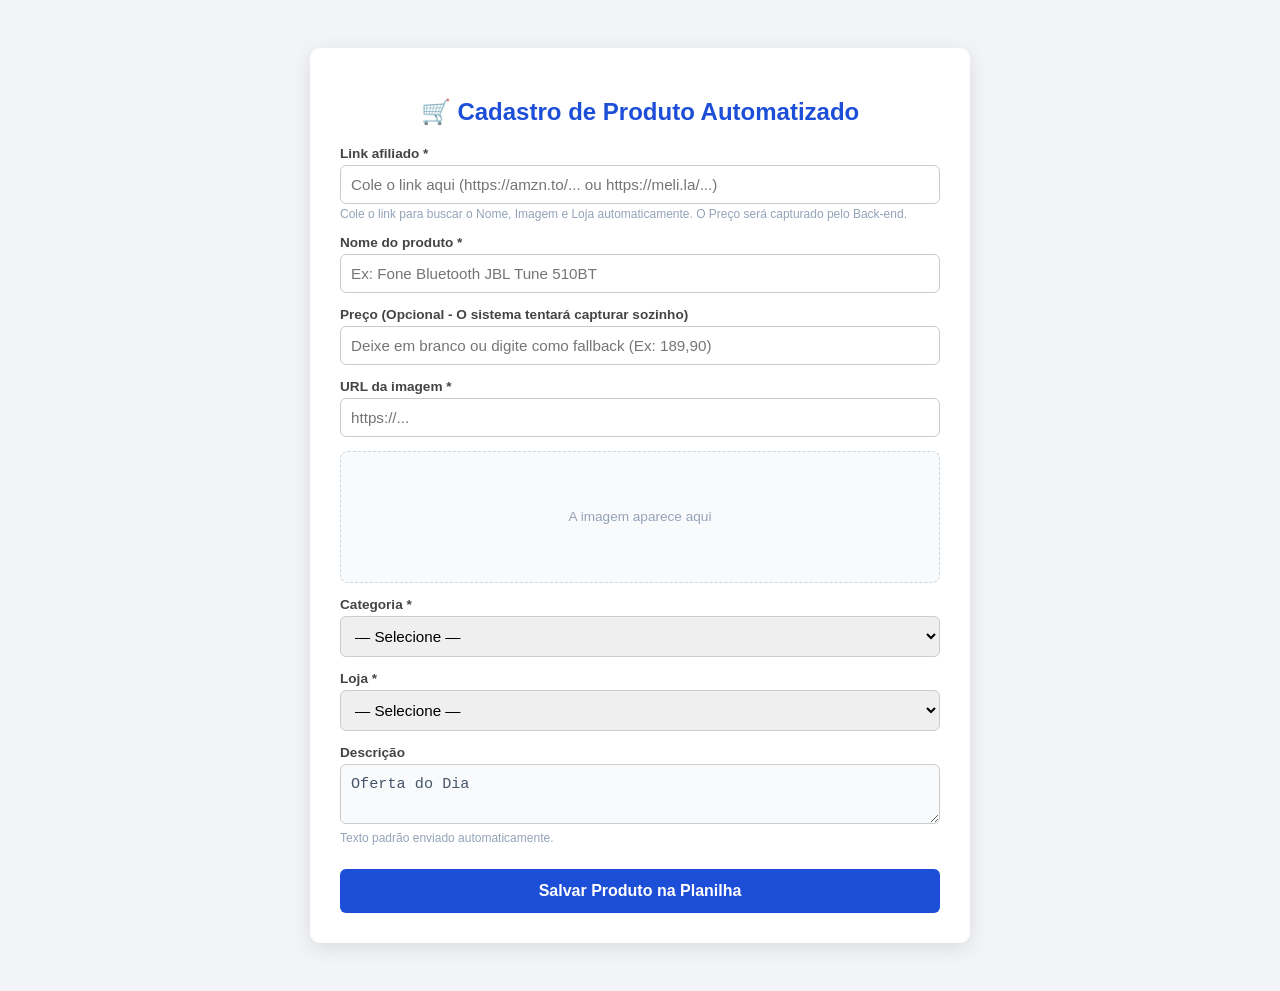
==== 3497.html @ 50e6e8b0 "Atualizar o 3497.html" ====
<!DOCTYPE html>
<html lang="pt-br">
<head>
    <meta charset="UTF-8">
    <meta name="viewport" content="width=device-width, initial-scale=1.0">
    <title>Admin — Mercado NEB</title>
    <style>
        body {
            font-family: Arial, sans-serif;
            background: #f2f4f8;
            padding: 40px 20px;
        }

        .container {
            max-width: 600px;
            margin: auto;
            background: white;
            padding: 30px;
            border-radius: 10px;
            box-shadow: 0 5px 20px rgba(0,0,0,0.1);
        }

        h2 {
            text-align: center;
            margin-bottom: 20px;
            color: #1d4ed8;
        }

        label {
            display: block;
            margin-top: 14px;
            font-size: 0.85rem;
            font-weight: bold;
            color: #444;
        }

        input, select, textarea {
            width: 100%;
            padding: 10px;
            margin-top: 4px;
            border: 1px solid #ccc;
            border-radius: 6px;
            font-size: 0.95rem;
            box-sizing: border-box;
            transition: border-color 0.2s;
        }

        input:focus, select:focus, textarea:focus {
            border-color: #1d4ed8;
            outline: none;
        }

        textarea { height: 60px; resize: vertical; background-color: #f8fafc; color: #475569; }

        .preview {
            text-align: center;
            margin: 14px 0 4px;
            min-height: 130px;
            background: #f8fafc;
            border-radius: 8px;
            display: flex;
            align-items: center;
            justify-content: center;
            border: 1px dashed #cbd5e1;
        }

        .preview img {
            max-width: 120px;
            max-height: 120px;
            object-fit: contain;
            display: none;
        }

        .preview span {
            color: #94a3b8;
            font-size: 0.85rem;
        }

        button {
            margin-top: 24px;
            width: 100%;
            padding: 13px;
            border: none;
            background: #1d4ed8;
            color: white;
            font-size: 1rem;
            font-weight: bold;
            border-radius: 6px;
            cursor: pointer;
            transition: background 0.2s;
        }

        button:hover { background: #1b4f72; }
        button:disabled { background: #94a3b8; cursor: not-allowed; }

        .msg {
            margin-top: 16px;
            padding: 12px;
            border-radius: 6px;
            text-align: center;
            font-weight: bold;
            display: none;
        }

        .msg.sucesso { background: #dcfce7; color: #166534; }
        .msg.erro    { background: #fef2f2; color: #991b1b; }
        .msg.info    { background: #e0f2fe; color: #075985; }

        .preco-dica {
            font-size: 0.75rem;
            color: #94a3b8;
            margin-top: 3px;
        }

        .loading-input {
            background: url('https://i.gifer.com/ZZ5H.gif') no-repeat right 10px center;
            background-size: 20px;
        }
    </style>
</head>
<body>

<div class="container">
    <h2>🛒 Cadastro de Produto Automatizado</h2>

    <label>Link afiliado *</label>
    <input id="link" placeholder="Cole o link aqui (https://amzn.to/... ou https://meli.la/...)" oninput="aoDigitarLink()">
    <div class="preco-dica">Cole o link para buscar o Nome, Imagem e Loja automaticamente. O Preço será capturado pelo Back-end.</div>

    <label>Nome do produto *</label>
    <input id="nome" placeholder="Ex: Fone Bluetooth JBL Tune 510BT">

    <label>Preço (Opcional - O sistema tentará capturar sozinho)</label>
    <input id="preco" placeholder="Deixe em branco ou digite como fallback (Ex: 189,90)">
    
    <label>URL da imagem *</label>
    <input id="img" placeholder="https://..." oninput="atualizarPreview()">

    <div class="preview">
        <img id="preview-img">
        <span id="preview-txt">A imagem aparece aqui</span>
    </div>

    <label>Categoria *</label>
    <select id="categoria">
        <option value="">— Selecione —</option>
        <option value="casa">Casa</option>
        <option value="eletronicos">Eletrônicos</option>
        <option value="eletrodomesticos">Eletrodomésticos</option>
        <option value="fitness">Fitness</option>
        <option value="escritorio">Escritório</option>
        <option value="moda">Moda</option>
        <option value="beleza">Beleza</option>
        <option value="saude">Saúde</option>
        <option value="livros">Livros</option>
        <option value="outros">Outros</option>
    </select>

    <label>Loja *</label>
    <select id="loja">
        <option value="">— Selecione —</option>
        <option value="amazon">Amazon</option>
        <option value="mercadolivre">Mercado Livre</option>
    </select>

    <label>Descrição</label>
    <textarea id="desc" readonly>Oferta do Dia</textarea>
    <div class="preco-dica">Texto padrão enviado automaticamente.</div>

    <button id="btn-salvar" onclick="salvarProduto()">Salvar Produto na Planilha</button>

    <div class="msg" id="msg"></div>
</div>

<script>
    // Lembre-se de usar a URL atualizada do seu Google Apps Script!
    const API = "https://script.google.com/macros/s/AKfycbwnsSaW3Nc91CIohgmBeWz56Uk-NkfPPCgWFP7BAG26VDsyrys2eOlr8a7QaMlBlU7G/exec";

    let debounceTimeout;

    function aoDigitarLink() {
        clearTimeout(debounceTimeout);
        const linkStr = document.getElementById('link').value.trim();
        
        if (!linkStr.startsWith('http')) return;

        debounceTimeout = setTimeout(() => {
            processarLink(linkStr);
        }, 800);
    }

    async function processarLink(url) {
        const inputLink = document.getElementById('link');
        const lojaSelect = document.getElementById('loja');

        const urlLower = url.toLowerCase();
        if (urlLower.includes('meli.la') || urlLower.includes('mercadolivre')) {
            lojaSelect.value = 'mercadolivre';
        } else if (urlLower.includes('amzn.to') || urlLower.includes('amazon')) {
            lojaSelect.value = 'amazon';
        }

        inputLink.classList.add('loading-input');
        mostrarMsg('Analisando o link e buscando dados primários...', 'info');

        try {
            const resposta = await fetch(`https://api.microlink.io?url=${encodeURIComponent(url)}`);
            const dados = await resposta.json();

            if (dados.status === 'success') {
                const info = dados.data;

                if (info.title && !document.getElementById('nome').value) {
                    let tituloLimpo = info.title.split('|')[0].trim();
                    document.getElementById('nome').value = tituloLimpo;
                }

                if (info.image && info.image.url && !document.getElementById('img').value) {
                    document.getElementById('img').value = info.image.url;
                    atualizarPreview();
                }

                mostrarMsg('✅ Dados básicos carregados! Selecione a categoria para salvar.', 'sucesso');
            } else {
                throw new Error('Falha na extração');
            }
        } catch (erro) {
            console.error('Erro ao buscar metadados front-end:', erro);
            mostrarMsg('Link processado. Preencha os dados manualmente se necessário.', 'info');
        } finally {
            inputLink.classList.remove('loading-input');
        }
    }

    function atualizarPreview() {
        const url = document.getElementById('img').value.trim();
        const img = document.getElementById('preview-img');
        const txt = document.getElementById('preview-txt');
        if (url) {
            img.src = url;
            img.style.display = 'block';
            txt.style.display = 'none';
        } else {
            img.style.display = 'none';
            txt.style.display = 'block';
        }
    }

    function mostrarMsg(texto, tipo) {
        const el = document.getElementById('msg');
        el.textContent = texto;
        el.className = 'msg ' + tipo;
        el.style.display = 'block';
        
        if (tipo !== 'info') {
            setTimeout(() => el.style.display = 'none', 5000);
        }
    }

    function validar(produto) {
        if (!produto.link)       return 'Preencha o link afiliado.';
        if (!produto.nome)       return 'Preencha o nome do produto.';
        if (!produto.img)        return 'Preencha a URL da imagem.';
        if (!produto.categoria)  return 'Selecione uma categoria.';
        if (!produto.loja)       return 'Selecione a loja.';
        return null;
    }

    async function salvarProduto() {
        const btn = document.getElementById('btn-salvar');

        const produto = {
            nome:      document.getElementById('nome').value.trim(),
            preco:     document.getElementById('preco').value.trim(),
            img:       document.getElementById('img').value.trim(),
            link:      document.getElementById('link').value.trim(),
            categoria: document.getElementById('categoria').value,
            loja:      document.getElementById('loja').value,
            desc:      document.getElementById('desc').value.trim()
        };

        const erro = validar(produto);
        if (erro) { mostrarMsg(erro, 'erro'); return; }

        btn.disabled = true;
        btn.textContent = 'Raspando preço e salvando...';

        try {
            await fetch(API, {
                method: 'POST',
                mode: 'no-cors',
                body: JSON.stringify(produto),
            });

            mostrarMsg('✅ Produto salvo na planilha!', 'sucesso');

            // Limpa o formulário, mas preserva o texto padrão da descrição
            ['nome','preco','img','link'].forEach(id => document.getElementById(id).value = '');
            document.getElementById('categoria').value = '';
            document.getElementById('loja').value = '';
            document.getElementById('preview-img').style.display = 'none';
            document.getElementById('preview-txt').style.display = 'block';

        } catch (err) {
            console.error('Erro de envio:', err);
            mostrarMsg('❌ Erro de comunicação com a Planilha.', 'erro');
        } finally {
            btn.disabled = false;
            btn.textContent = 'Salvar Produto na Planilha';
        }
    }
</script>

</body>
</html>
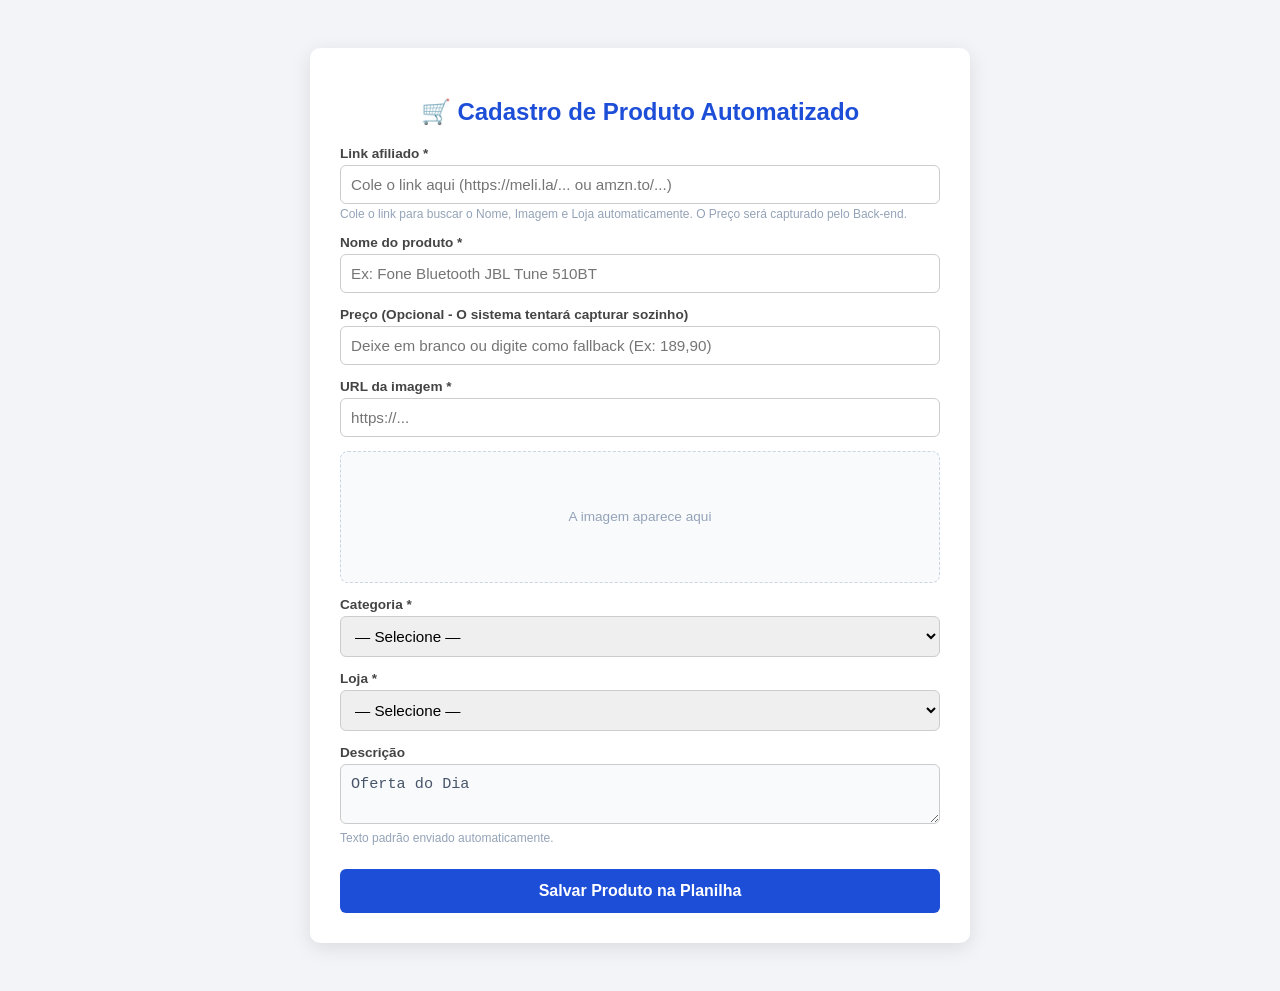
==== commit a28a484a: "Atualizar o 3497.html" ====
--- a/3497.html
+++ b/3497.html
@@ -124,7 +124,7 @@
     <h2>🛒 Cadastro de Produto Automatizado</h2>
 
     <label>Link afiliado *</label>
-    <input id="link" placeholder="Cole o link aqui (https://amzn.to/... ou https://meli.la/...)" oninput="aoDigitarLink()">
+    <input id="link" placeholder="Cole o link aqui (https://meli.la/... ou amzn.to/...)" oninput="aoDigitarLink()">
     <div class="preco-dica">Cole o link para buscar o Nome, Imagem e Loja automaticamente. O Preço será capturado pelo Back-end.</div>
 
     <label>Nome do produto *</label>
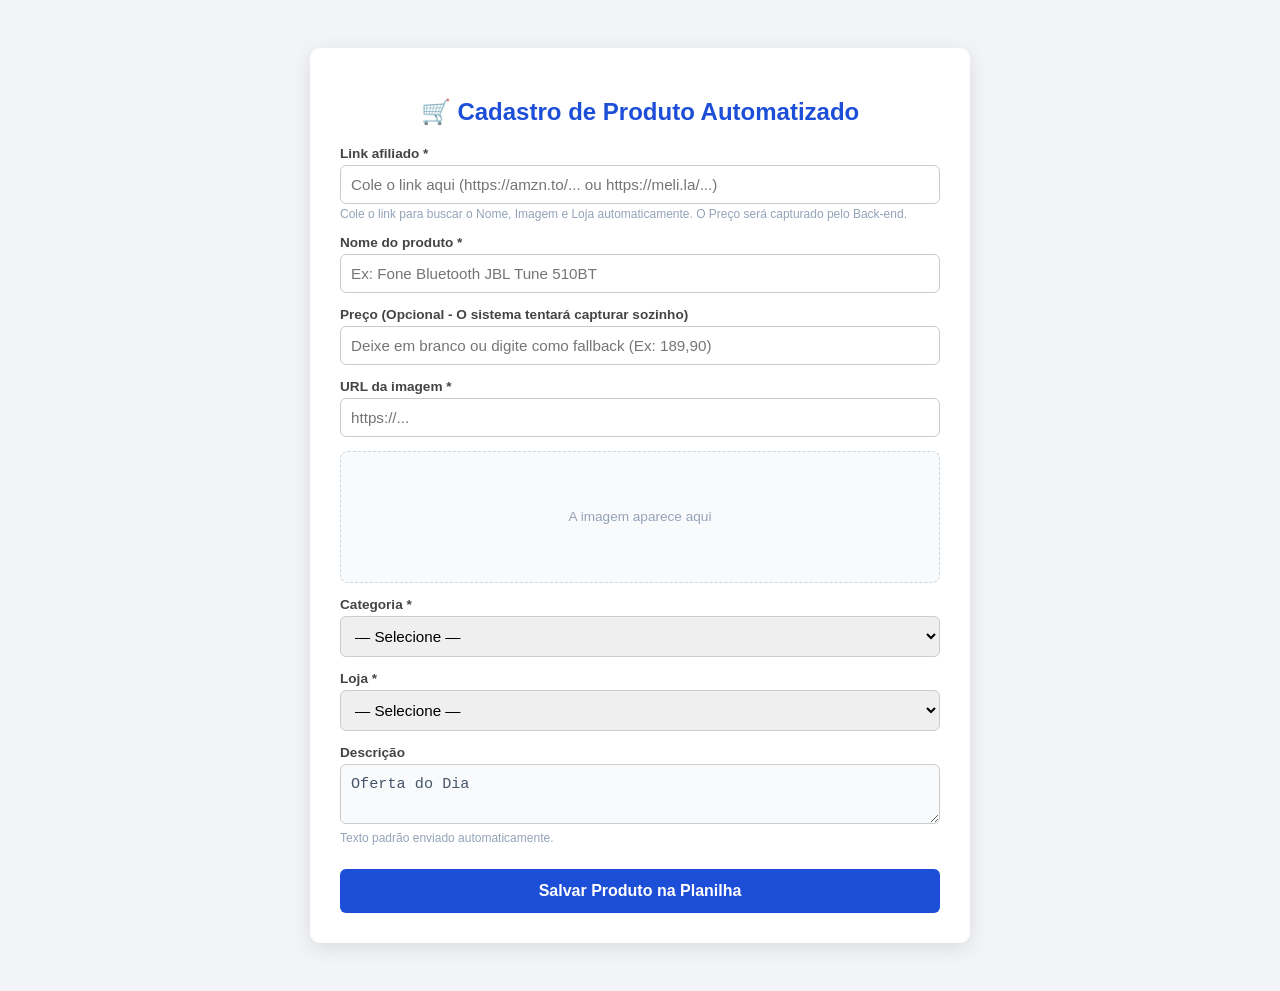
==== commit a780c21a: "Atualizar o 3497.html" ====
--- a/3497.html
+++ b/3497.html
@@ -124,7 +124,7 @@
     <h2>🛒 Cadastro de Produto Automatizado</h2>
 
     <label>Link afiliado *</label>
-    <input id="link" placeholder="Cole o link aqui (https://meli.la/... ou amzn.to/...)" oninput="aoDigitarLink()">
+    <input id="link" placeholder="Cole o link aqui (https://amzn.to/... ou https://meli.la/...)" oninput="aoDigitarLink()">
     <div class="preco-dica">Cole o link para buscar o Nome, Imagem e Loja automaticamente. O Preço será capturado pelo Back-end.</div>
 
     <label>Nome do produto *</label>
@@ -173,7 +173,7 @@
 </div>
 
 <script>
-    // Lembre-se de usar a URL atualizada do seu Google Apps Script!
+    // Cole a URL do seu Google Apps Script aqui:
     const API = "https://script.google.com/macros/s/AKfycbwnsSaW3Nc91CIohgmBeWz56Uk-NkfPPCgWFP7BAG26VDsyrys2eOlr8a7QaMlBlU7G/exec";
 
     let debounceTimeout;
@@ -194,39 +194,89 @@
         const lojaSelect = document.getElementById('loja');
 
         const urlLower = url.toLowerCase();
+        let loja = '';
+        
         if (urlLower.includes('meli.la') || urlLower.includes('mercadolivre')) {
+            loja = 'mercadolivre';
             lojaSelect.value = 'mercadolivre';
         } else if (urlLower.includes('amzn.to') || urlLower.includes('amazon')) {
+            loja = 'amazon';
             lojaSelect.value = 'amazon';
         }
 
         inputLink.classList.add('loading-input');
-        mostrarMsg('Analisando o link e buscando dados primários...', 'info');
+        mostrarMsg('Analisando o link e buscando dados...', 'info');
 
         try {
-            const resposta = await fetch(`https://api.microlink.io?url=${encodeURIComponent(url)}`);
-            const dados = await resposta.json();
-
-            if (dados.status === 'success') {
-                const info = dados.data;
-
-                if (info.title && !document.getElementById('nome').value) {
-                    let tituloLimpo = info.title.split('|')[0].trim();
-                    document.getElementById('nome').value = tituloLimpo;
+            let tituloLimpo = '';
+            let imgUrl = '';
+
+            // 1. Rota Mercado Livre (Usa Microlink)
+            if (loja === 'mercadolivre') {
+                const resposta = await fetch(`https://api.microlink.io?url=${encodeURIComponent(url)}`);
+                const dados = await resposta.json();
+                if (dados.status === 'success') {
+                    tituloLimpo = dados.data.title ? dados.data.title.split('|')[0].trim() : '';
+                    imgUrl = dados.data.image ? dados.data.image.url : '';
                 }
-
-                if (info.image && info.image.url && !document.getElementById('img').value) {
-                    document.getElementById('img').value = info.image.url;
-                    atualizarPreview();
+            }
+
+            // 2. Rota Amazon (Usa Proxy de HTML + DOMParser nativo para evitar bloqueios)
+            if (loja === 'amazon' || (!tituloLimpo && !imgUrl && loja !== '')) {
+                mostrarMsg('Extraindo dados do servidor da Amazon...', 'info');
+                
+                // Baixa o HTML bruto contornando o CORS
+                const respostaOrigin = await fetch(`https://api.allorigins.win/get?url=${encodeURIComponent(url)}`);
+                const dadosOrigin = await respostaOrigin.json();
+                
+                // Converte o texto recebido em um documento HTML invisível para varredura
+                const parser = new DOMParser();
+                const doc = parser.parseFromString(dadosOrigin.contents, "text/html");
+
+                // Caça a tag oficial do Título na Amazon
+                const titleEl = doc.querySelector('#productTitle');
+                if (titleEl) {
+                    tituloLimpo = titleEl.textContent.trim();
+                } else {
+                    const metaTitle = doc.querySelector('meta[name="title"]') || doc.querySelector('meta[property="og:title"]');
+                    if (metaTitle) tituloLimpo = metaTitle.getAttribute('content').trim();
                 }
 
+                // Caça a tag oficial da Imagem na Amazon
+                const imgEl = doc.querySelector('#landingImage') || doc.querySelector('#imgBlkFront');
+                if (imgEl) {
+                    imgUrl = imgEl.getAttribute('src');
+                } else {
+                    const metaImg = doc.querySelector('meta[property="og:image"]');
+                    if (metaImg) imgUrl = metaImg.getAttribute('content');
+                }
+                
+                // Limpeza fina: Remove o texto extra padrão da Amazon no título
+                if (tituloLimpo && tituloLimpo.includes(': Amazon.com.br')) {
+                    tituloLimpo = tituloLimpo.split(': Amazon.com.br')[0].trim();
+                }
+            }
+
+            // Atualiza o Formulário
+            if (tituloLimpo && !document.getElementById('nome').value) {
+                document.getElementById('nome').value = tituloLimpo;
+            }
+
+            if (imgUrl && !document.getElementById('img').value) {
+                document.getElementById('img').value = imgUrl;
+                atualizarPreview();
+            }
+
+            // Valida se encontrou algo
+            if (tituloLimpo || imgUrl) {
                 mostrarMsg('✅ Dados básicos carregados! Selecione a categoria para salvar.', 'sucesso');
             } else {
-                throw new Error('Falha na extração');
-            }
+                throw new Error('A loja acionou o sistema anti-robô.');
+            }
+
         } catch (erro) {
-            console.error('Erro ao buscar metadados front-end:', erro);
-            mostrarMsg('Link processado. Preencha os dados manualmente se necessário.', 'info');
+            console.error('Erro de extração:', erro);
+            mostrarMsg('A loja bloqueou a auto-leitura. Preencha o nome e a foto manualmente.', 'erro');
         } finally {
             inputLink.classList.remove('loading-input');
         }
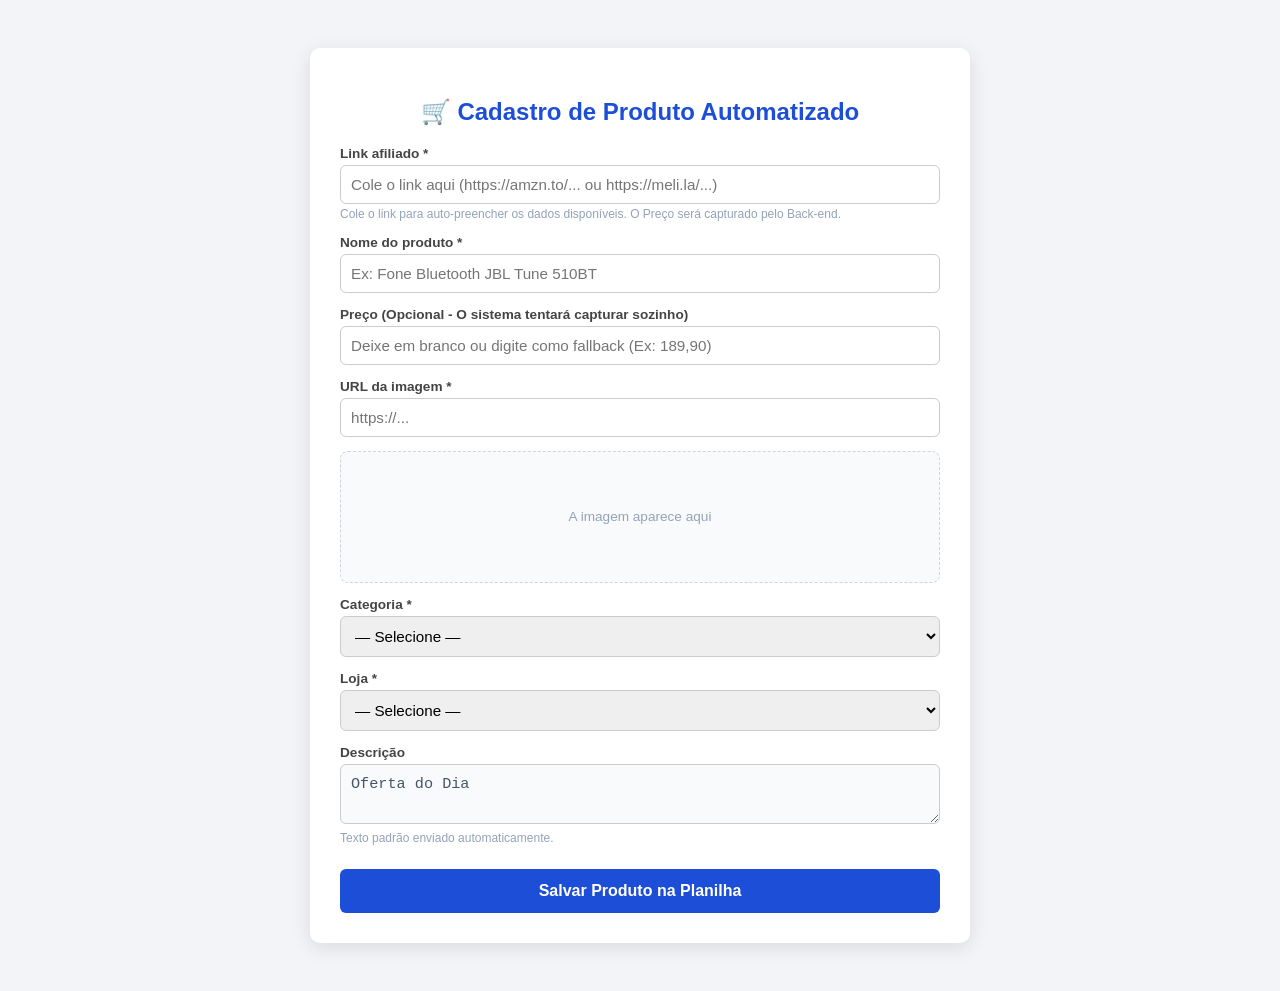
==== commit e5440d21: "Atualizar o 3497.html" ====
--- a/3497.html
+++ b/3497.html
@@ -125,7 +125,7 @@
 
     <label>Link afiliado *</label>
     <input id="link" placeholder="Cole o link aqui (https://amzn.to/... ou https://meli.la/...)" oninput="aoDigitarLink()">
-    <div class="preco-dica">Cole o link para buscar o Nome, Imagem e Loja automaticamente. O Preço será capturado pelo Back-end.</div>
+    <div class="preco-dica">Cole o link para auto-preencher os dados disponíveis. O Preço será capturado pelo Back-end.</div>
 
     <label>Nome do produto *</label>
     <input id="nome" placeholder="Ex: Fone Bluetooth JBL Tune 510BT">
@@ -193,90 +193,45 @@
         const inputLink = document.getElementById('link');
         const lojaSelect = document.getElementById('loja');
 
+        // Auto-selecionar loja baseado no link
         const urlLower = url.toLowerCase();
-        let loja = '';
-        
         if (urlLower.includes('meli.la') || urlLower.includes('mercadolivre')) {
-            loja = 'mercadolivre';
             lojaSelect.value = 'mercadolivre';
         } else if (urlLower.includes('amzn.to') || urlLower.includes('amazon')) {
-            loja = 'amazon';
             lojaSelect.value = 'amazon';
         }
 
         inputLink.classList.add('loading-input');
-        mostrarMsg('Analisando o link e buscando dados...', 'info');
+        mostrarMsg('Analisando o link e buscando dados primários...', 'info');
 
         try {
-            let tituloLimpo = '';
-            let imgUrl = '';
-
-            // 1. Rota Mercado Livre (Usa Microlink)
-            if (loja === 'mercadolivre') {
-                const resposta = await fetch(`https://api.microlink.io?url=${encodeURIComponent(url)}`);
-                const dados = await resposta.json();
-                if (dados.status === 'success') {
-                    tituloLimpo = dados.data.title ? dados.data.title.split('|')[0].trim() : '';
-                    imgUrl = dados.data.image ? dados.data.image.url : '';
+            // Usa apenas a API Microlink padrão
+            const resposta = await fetch(`https://api.microlink.io?url=${encodeURIComponent(url)}`);
+            const dados = await resposta.json();
+
+            if (dados.status === 'success') {
+                const info = dados.data;
+
+                // Preenche o nome se disponível
+                if (info.title && !document.getElementById('nome').value) {
+                    let tituloLimpo = info.title.split('|')[0].trim();
+                    document.getElementById('nome').value = tituloLimpo;
                 }
+
+                // Preenche a imagem se disponível
+                if (info.image && info.image.url && !document.getElementById('img').value) {
+                    document.getElementById('img').value = info.image.url;
+                    atualizarPreview();
+                }
+
+                mostrarMsg('✅ Dados básicos processados! Selecione a categoria para salvar.', 'sucesso');
+            } else {
+                throw new Error('Falha na extração');
             }
-
-            // 2. Rota Amazon (Usa Proxy de HTML + DOMParser nativo para evitar bloqueios)
-            if (loja === 'amazon' || (!tituloLimpo && !imgUrl && loja !== '')) {
-                mostrarMsg('Extraindo dados do servidor da Amazon...', 'info');
-                
-                // Baixa o HTML bruto contornando o CORS
-                const respostaOrigin = await fetch(`https://api.allorigins.win/get?url=${encodeURIComponent(url)}`);
-                const dadosOrigin = await respostaOrigin.json();
-                
-                // Converte o texto recebido em um documento HTML invisível para varredura
-                const parser = new DOMParser();
-                const doc = parser.parseFromString(dadosOrigin.contents, "text/html");
-
-                // Caça a tag oficial do Título na Amazon
-                const titleEl = doc.querySelector('#productTitle');
-                if (titleEl) {
-                    tituloLimpo = titleEl.textContent.trim();
-                } else {
-                    const metaTitle = doc.querySelector('meta[name="title"]') || doc.querySelector('meta[property="og:title"]');
-                    if (metaTitle) tituloLimpo = metaTitle.getAttribute('content').trim();
-                }
-
-                // Caça a tag oficial da Imagem na Amazon
-                const imgEl = doc.querySelector('#landingImage') || doc.querySelector('#imgBlkFront');
-                if (imgEl) {
-                    imgUrl = imgEl.getAttribute('src');
-                } else {
-                    const metaImg = doc.querySelector('meta[property="og:image"]');
-                    if (metaImg) imgUrl = metaImg.getAttribute('content');
-                }
-                
-                // Limpeza fina: Remove o texto extra padrão da Amazon no título
-                if (tituloLimpo && tituloLimpo.includes(': Amazon.com.br')) {
-                    tituloLimpo = tituloLimpo.split(': Amazon.com.br')[0].trim();
-                }
-            }
-
-            // Atualiza o Formulário
-            if (tituloLimpo && !document.getElementById('nome').value) {
-                document.getElementById('nome').value = tituloLimpo;
-            }
-
-            if (imgUrl && !document.getElementById('img').value) {
-                document.getElementById('img').value = imgUrl;
-                atualizarPreview();
-            }
-
-            // Valida se encontrou algo
-            if (tituloLimpo || imgUrl) {
-                mostrarMsg('✅ Dados básicos carregados! Selecione a categoria para salvar.', 'sucesso');
-            } else {
-                throw new Error('A loja acionou o sistema anti-robô.');
-            }
-
         } catch (erro) {
-            console.error('Erro de extração:', erro);
-            mostrarMsg('A loja bloqueou a auto-leitura. Preencha o nome e a foto manualmente.', 'erro');
+            console.error('Erro ao buscar metadados front-end:', erro);
+            // Mensagem amigável para quando for Amazon (e o Microlink falhar)
+            mostrarMsg('Link detectado. Preencha os dados manualmente se não carregarem.', 'info');
         } finally {
             inputLink.classList.remove('loading-input');
         }
@@ -326,7 +281,7 @@
             link:      document.getElementById('link').value.trim(),
             categoria: document.getElementById('categoria').value,
             loja:      document.getElementById('loja').value,
-            desc:      document.getElementById('desc').value.trim()
+            desc:      document.getElementById('desc').value.trim() 
         };
 
         const erro = validar(produto);
@@ -344,7 +299,7 @@
 
             mostrarMsg('✅ Produto salvo na planilha!', 'sucesso');
 
-            // Limpa o formulário, mas preserva o texto padrão da descrição
+            // Limpa o formulário, mas preserva a descrição e o preview padrão
             ['nome','preco','img','link'].forEach(id => document.getElementById(id).value = '');
             document.getElementById('categoria').value = '';
             document.getElementById('loja').value = '';
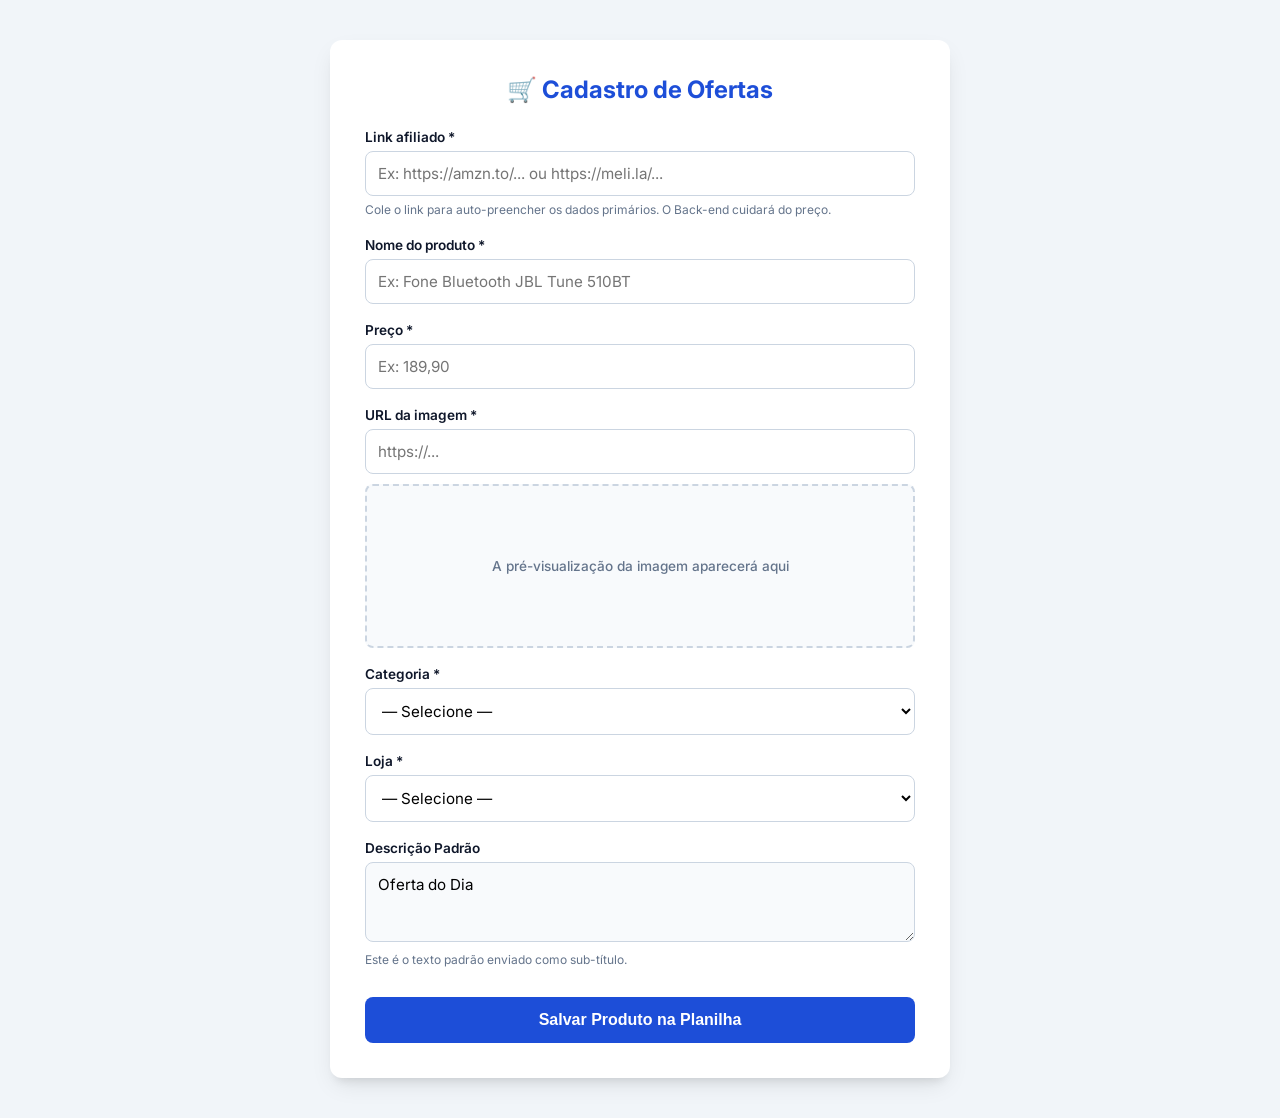
==== commit 862fa459: "Atualizar o 3497.html" ====
--- a/3497.html
+++ b/3497.html
@@ -1,320 +1,809 @@
 <!DOCTYPE html>
+
 <html lang="pt-br">
+
 <head>
+
     <meta charset="UTF-8">
+
     <meta name="viewport" content="width=device-width, initial-scale=1.0">
+
     <title>Admin — Mercado NEB</title>
+
+    <link href="https://fonts.googleapis.com/css2?family=Inter:wght@400;600;700&display=swap" rel="stylesheet">
+
     <style>
+
+        :root {
+
+            --primary: #1d4ed8;
+
+            --primary-hover: #1e40af;
+
+            --bg-color: #f1f5f9;
+
+            --surface: #ffffff;
+
+            --text-main: #0f172a;
+
+            --text-muted: #64748b;
+
+            --border: #cbd5e1;
+
+            --success-bg: #dcfce7;
+
+            --success-text: #166534;
+
+            --error-bg: #fef2f2;
+
+            --error-text: #991b1b;
+
+            --info-bg: #e0f2fe;
+
+            --info-text: #075985;
+
+        }
+
+
+
         body {
-            font-family: Arial, sans-serif;
-            background: #f2f4f8;
+
+            font-family: 'Inter', sans-serif;
+
+            background: var(--bg-color);
+
+            color: var(--text-main);
+
             padding: 40px 20px;
-        }
+
+            margin: 0;
+
+            display: flex;
+
+            justify-content: center;
+
+        }
+
+
 
         .container {
-            max-width: 600px;
-            margin: auto;
-            background: white;
-            padding: 30px;
-            border-radius: 10px;
-            box-shadow: 0 5px 20px rgba(0,0,0,0.1);
-        }
+
+            width: 100%;
+
+            max-width: 550px;
+
+            background: var(--surface);
+
+            padding: 35px;
+
+            border-radius: 12px;
+
+            box-shadow: 0 10px 25px -5px rgba(0,0,0,0.1), 0 8px 10px -6px rgba(0,0,0,0.1);
+
+        }
+
+
 
         h2 {
+
             text-align: center;
-            margin-bottom: 20px;
-            color: #1d4ed8;
-        }
+
+            margin-top: 0;
+
+            margin-bottom: 25px;
+
+            color: var(--primary);
+
+            font-size: 1.5rem;
+
+            display: flex;
+
+            align-items: center;
+
+            justify-content: center;
+
+            gap: 10px;
+
+        }
+
+
+
+        .form-group {
+
+            margin-bottom: 18px;
+
+        }
+
+
 
         label {
+
             display: block;
-            margin-top: 14px;
+
             font-size: 0.85rem;
-            font-weight: bold;
-            color: #444;
-        }
+
+            font-weight: 600;
+
+            color: var(--text-main);
+
+            margin-bottom: 6px;
+
+        }
+
+
 
         input, select, textarea {
+
             width: 100%;
+
+            padding: 12px;
+
+            border: 1px solid var(--border);
+
+            border-radius: 8px;
+
+            font-size: 0.95rem;
+
+            font-family: 'Inter', sans-serif;
+
+            box-sizing: border-box;
+
+            transition: all 0.2s ease;
+
+            background-color: #fff;
+
+        }
+
+
+
+        input:focus, select:focus, textarea:focus {
+
+            border-color: var(--primary);
+
+            box-shadow: 0 0 0 3px rgba(29, 78, 216, 0.15);
+
+            outline: none;
+
+        }
+
+
+
+        textarea {
+
+            height: 80px;
+
+            resize: vertical;
+
+            background-color: #f8fafc;
+
+        }
+
+
+
+        .preview {
+
+            text-align: center;
+
+            margin-top: 10px;
+
+            min-height: 140px;
+
+            background: #f8fafc;
+
+            border-radius: 8px;
+
+            display: flex;
+
+            align-items: center;
+
+            justify-content: center;
+
+            border: 2px dashed var(--border);
+
+            overflow: hidden;
+
             padding: 10px;
-            margin-top: 4px;
-            border: 1px solid #ccc;
-            border-radius: 6px;
-            font-size: 0.95rem;
-            box-sizing: border-box;
-            transition: border-color 0.2s;
-        }
-
-        input:focus, select:focus, textarea:focus {
-            border-color: #1d4ed8;
-            outline: none;
-        }
-
-        textarea { height: 60px; resize: vertical; background-color: #f8fafc; color: #475569; }
-
-        .preview {
+
+        }
+
+
+
+        .preview img {
+
+            max-width: 100%;
+
+            max-height: 120px;
+
+            object-fit: contain;
+
+            display: none;
+
+            border-radius: 4px;
+
+        }
+
+
+
+        .preview span {
+
+            color: var(--text-muted);
+
+            font-size: 0.85rem;
+
+            font-weight: 500;
+
+        }
+
+
+
+        button {
+
+            margin-top: 10px;
+
+            width: 100%;
+
+            padding: 14px;
+
+            border: none;
+
+            background: var(--primary);
+
+            color: white;
+
+            font-size: 1rem;
+
+            font-weight: 700;
+
+            border-radius: 8px;
+
+            cursor: pointer;
+
+            transition: background 0.2s, transform 0.1s;
+
+        }
+
+
+
+        button:hover:not(:disabled) {
+
+            background: var(--primary-hover);
+
+        }
+
+
+
+        button:active:not(:disabled) {
+
+            transform: scale(0.98);
+
+        }
+
+
+
+        button:disabled {
+
+            background: var(--text-muted);
+
+            cursor: not-allowed;
+
+            opacity: 0.8;
+
+        }
+
+
+
+        .msg {
+
+            margin-top: 20px;
+
+            padding: 14px;
+
+            border-radius: 8px;
+
             text-align: center;
-            margin: 14px 0 4px;
-            min-height: 130px;
-            background: #f8fafc;
-            border-radius: 8px;
-            display: flex;
-            align-items: center;
-            justify-content: center;
-            border: 1px dashed #cbd5e1;
-        }
-
-        .preview img {
-            max-width: 120px;
-            max-height: 120px;
-            object-fit: contain;
+
+            font-weight: 600;
+
+            font-size: 0.9rem;
+
             display: none;
-        }
-
-        .preview span {
-            color: #94a3b8;
-            font-size: 0.85rem;
-        }
-
-        button {
-            margin-top: 24px;
-            width: 100%;
-            padding: 13px;
-            border: none;
-            background: #1d4ed8;
-            color: white;
-            font-size: 1rem;
-            font-weight: bold;
-            border-radius: 6px;
-            cursor: pointer;
-            transition: background 0.2s;
-        }
-
-        button:hover { background: #1b4f72; }
-        button:disabled { background: #94a3b8; cursor: not-allowed; }
-
-        .msg {
-            margin-top: 16px;
-            padding: 12px;
-            border-radius: 6px;
-            text-align: center;
-            font-weight: bold;
-            display: none;
-        }
-
-        .msg.sucesso { background: #dcfce7; color: #166534; }
-        .msg.erro    { background: #fef2f2; color: #991b1b; }
-        .msg.info    { background: #e0f2fe; color: #075985; }
+
+            animation: fadeIn 0.3s ease;
+
+        }
+
+
+
+        @keyframes fadeIn {
+
+            from { opacity: 0; transform: translateY(-10px); }
+
+            to { opacity: 1; transform: translateY(0); }
+
+        }
+
+
+
+        .msg.sucesso { background: var(--success-bg); color: var(--success-text); border: 1px solid #bbf7d0; }
+
+        .msg.erro    { background: var(--error-bg); color: var(--error-text); border: 1px solid #fecaca; }
+
+        .msg.info    { background: var(--info-bg); color: var(--info-text); border: 1px solid #bae6fd; }
+
+
 
         .preco-dica {
+
             font-size: 0.75rem;
-            color: #94a3b8;
-            margin-top: 3px;
-        }
+
+            color: var(--text-muted);
+
+            margin-top: 6px;
+
+            line-height: 1.4;
+
+        }
+
+
 
         .loading-input {
-            background: url('https://i.gifer.com/ZZ5H.gif') no-repeat right 10px center;
+
+            background-image: url('https://i.gifer.com/ZZ5H.gif');
+
+            background-repeat: no-repeat;
+
+            background-position: right 12px center;
+
             background-size: 20px;
-        }
+
+            padding-right: 40px;
+
+        }
+
     </style>
+
 </head>
+
 <body>
 
+
+
 <div class="container">
-    <h2>🛒 Cadastro de Produto Automatizado</h2>
-
-    <label>Link afiliado *</label>
-    <input id="link" placeholder="Cole o link aqui (https://amzn.to/... ou https://meli.la/...)" oninput="aoDigitarLink()">
-    <div class="preco-dica">Cole o link para auto-preencher os dados disponíveis. O Preço será capturado pelo Back-end.</div>
-
-    <label>Nome do produto *</label>
-    <input id="nome" placeholder="Ex: Fone Bluetooth JBL Tune 510BT">
-
-    <label>Preço (Opcional - O sistema tentará capturar sozinho)</label>
-    <input id="preco" placeholder="Deixe em branco ou digite como fallback (Ex: 189,90)">
-    
-    <label>URL da imagem *</label>
-    <input id="img" placeholder="https://..." oninput="atualizarPreview()">
-
-    <div class="preview">
-        <img id="preview-img">
-        <span id="preview-txt">A imagem aparece aqui</span>
+
+    <h2>🛒 Cadastro de Ofertas</h2>
+
+
+
+    <div class="form-group">
+
+        <label for="link">Link afiliado *</label>
+
+        <input type="url" id="link" placeholder="Ex: https://amzn.to/... ou https://meli.la/..." oninput="aoDigitarLink()" required>
+
+        <div class="preco-dica">Cole o link para auto-preencher os dados primários. O Back-end cuidará do preço.</div>
+
     </div>
 
-    <label>Categoria *</label>
-    <select id="categoria">
-        <option value="">— Selecione —</option>
-        <option value="casa">Casa</option>
-        <option value="eletronicos">Eletrônicos</option>
-        <option value="eletrodomesticos">Eletrodomésticos</option>
-        <option value="fitness">Fitness</option>
-        <option value="escritorio">Escritório</option>
-        <option value="moda">Moda</option>
-        <option value="beleza">Beleza</option>
-        <option value="saude">Saúde</option>
-        <option value="livros">Livros</option>
-        <option value="outros">Outros</option>
-    </select>
-
-    <label>Loja *</label>
-    <select id="loja">
-        <option value="">— Selecione —</option>
-        <option value="amazon">Amazon</option>
-        <option value="mercadolivre">Mercado Livre</option>
-    </select>
-
-    <label>Descrição</label>
-    <textarea id="desc" readonly>Oferta do Dia</textarea>
-    <div class="preco-dica">Texto padrão enviado automaticamente.</div>
+
+
+    <div class="form-group">
+
+        <label for="nome">Nome do produto *</label>
+
+        <input type="text" id="nome" placeholder="Ex: Fone Bluetooth JBL Tune 510BT" required>
+
+    </div>
+
+
+
+    <div class="form-group">
+
+        <label for="preco">Preço *</label>
+
+        <input type="text" id="preco" placeholder="Ex: 189,90">
+
+    </div>
+
+   
+
+    <div class="form-group">
+
+        <label for="img">URL da imagem *</label>
+
+        <input type="url" id="img" placeholder="https://..." oninput="atualizarPreview()" required>
+
+       
+
+        <div class="preview">
+
+            <img id="preview-img" alt="Preview da imagem">
+
+            <span id="preview-txt">A pré-visualização da imagem aparecerá aqui</span>
+
+        </div>
+
+    </div>
+
+
+
+    <div class="form-group">
+
+        <label for="categoria">Categoria *</label>
+
+        <select id="categoria" required>
+
+            <option value="">— Selecione —</option>
+
+            <option value="casa">Casa</option>
+
+            <option value="auto">Auto</option>
+
+            <option value="eletronicos">Eletrônicos</option>
+
+            <option value="eletrodomesticos">Eletrodomésticos</option>
+
+            <option value="fitness">Fitness</option>
+
+            <option value="escritorio">Escritório</option>
+
+            <option value="moda">Moda</option>
+
+            <option value="beleza">Beleza</option>
+
+            <option value="saude">Saúde</option>
+
+            <option value="livros">Livros</option>
+
+            <option value="outros">Outros</option>
+
+        </select>
+
+    </div>
+
+
+
+    <div class="form-group">
+
+        <label for="loja">Loja *</label>
+
+        <select id="loja" required>
+
+            <option value="">— Selecione —</option>
+
+            <option value="amazon">Amazon</option>
+
+            <option value="mercadolivre">Mercado Livre</option>
+
+        </select>
+
+    </div>
+
+
+
+    <div class="form-group">
+
+        <label for="desc">Descrição Padrão</label>
+
+        <textarea id="desc" readonly>Oferta do Dia</textarea>
+
+        <div class="preco-dica">Este é o texto padrão enviado como sub-título.</div>
+
+    </div>
+
+
 
     <button id="btn-salvar" onclick="salvarProduto()">Salvar Produto na Planilha</button>
 
+
+
     <div class="msg" id="msg"></div>
+
 </div>
 
+
+
 <script>
-    // Cole a URL do seu Google Apps Script aqui:
+
+    // Conexão com o Back-end (Google Apps Script)
+
     const API = "https://script.google.com/macros/s/AKfycbwnsSaW3Nc91CIohgmBeWz56Uk-NkfPPCgWFP7BAG26VDsyrys2eOlr8a7QaMlBlU7G/exec";
 
+
+
     let debounceTimeout;
 
+
+
     function aoDigitarLink() {
+
         clearTimeout(debounceTimeout);
+
         const linkStr = document.getElementById('link').value.trim();
-        
+
+       
+
         if (!linkStr.startsWith('http')) return;
 
+
+
         debounceTimeout = setTimeout(() => {
+
             processarLink(linkStr);
+
         }, 800);
+
     }
 
+
+
     async function processarLink(url) {
+
         const inputLink = document.getElementById('link');
+
         const lojaSelect = document.getElementById('loja');
 
-        // Auto-selecionar loja baseado no link
+
+
+        // Lógica de auto-seleção de loja melhorada
+
         const urlLower = url.toLowerCase();
-        if (urlLower.includes('meli.la') || urlLower.includes('mercadolivre')) {
+
+        if (urlLower.includes('meli.la') || urlLower.includes('mercadolivre.com')) {
+
             lojaSelect.value = 'mercadolivre';
-        } else if (urlLower.includes('amzn.to') || urlLower.includes('amazon')) {
+
+        } else if (urlLower.includes('amzn.to') || urlLower.includes('amazon.com')) {
+
             lojaSelect.value = 'amazon';
-        }
+
+        }
+
+
 
         inputLink.classList.add('loading-input');
-        mostrarMsg('Analisando o link e buscando dados primários...', 'info');
+
+        mostrarMsg('Analisando link e extraindo metadados...', 'info');
+
+
 
         try {
-            // Usa apenas a API Microlink padrão
+
             const resposta = await fetch(`https://api.microlink.io?url=${encodeURIComponent(url)}`);
+
             const dados = await resposta.json();
 
+
+
             if (dados.status === 'success') {
+
                 const info = dados.data;
 
-                // Preenche o nome se disponível
+
+
                 if (info.title && !document.getElementById('nome').value) {
+
                     let tituloLimpo = info.title.split('|')[0].trim();
+
                     document.getElementById('nome').value = tituloLimpo;
+
                 }
 
-                // Preenche a imagem se disponível
+
+
                 if (info.image && info.image.url && !document.getElementById('img').value) {
+
                     document.getElementById('img').value = info.image.url;
+
                     atualizarPreview();
+
                 }
 
-                mostrarMsg('✅ Dados básicos processados! Selecione a categoria para salvar.', 'sucesso');
+
+
+                mostrarMsg('✅ Dados extraídos com sucesso! Revise e preencha o restante.', 'sucesso');
+
             } else {
-                throw new Error('Falha na extração');
+
+                throw new Error('Microlink não retornou sucesso.');
+
             }
+
         } catch (erro) {
-            console.error('Erro ao buscar metadados front-end:', erro);
-            // Mensagem amigável para quando for Amazon (e o Microlink falhar)
-            mostrarMsg('Link detectado. Preencha os dados manualmente se não carregarem.', 'info');
+
+            console.warn('Scrape falhou no front-end:', erro);
+
+            mostrarMsg('Preencha os dados manualmente. O scraping automático foi bloqueado pela loja.', 'info');
+
         } finally {
+
             inputLink.classList.remove('loading-input');
-        }
+
+        }
+
     }
 
+
+
     function atualizarPreview() {
+
         const url = document.getElementById('img').value.trim();
+
         const img = document.getElementById('preview-img');
+
         const txt = document.getElementById('preview-txt');
+
+       
+
         if (url) {
+
             img.src = url;
+
             img.style.display = 'block';
+
             txt.style.display = 'none';
+
         } else {
+
             img.style.display = 'none';
+
             txt.style.display = 'block';
-        }
+
+        }
+
     }
 
+
+
     function mostrarMsg(texto, tipo) {
+
         const el = document.getElementById('msg');
+
         el.textContent = texto;
+
         el.className = 'msg ' + tipo;
+
         el.style.display = 'block';
-        
+
+       
+
         if (tipo !== 'info') {
-            setTimeout(() => el.style.display = 'none', 5000);
-        }
+
+            setTimeout(() => {
+
+                el.style.animation = 'fadeIn 0.3s ease reverse forwards';
+
+                setTimeout(() => {
+
+                    el.style.display = 'none';
+
+                    el.style.animation = '';
+
+                }, 300);
+
+            }, 5000);
+
+        }
+
     }
 
+
+
     function validar(produto) {
-        if (!produto.link)       return 'Preencha o link afiliado.';
-        if (!produto.nome)       return 'Preencha o nome do produto.';
-        if (!produto.img)        return 'Preencha a URL da imagem.';
-        if (!produto.categoria)  return 'Selecione uma categoria.';
-        if (!produto.loja)       return 'Selecione a loja.';
+
+        if (!produto.link)       return 'O Link Afiliado é obrigatório.';
+
+        if (!produto.nome)       return 'O Nome do produto é obrigatório.';
+
+        if (!produto.img)        return 'A URL da imagem é obrigatória.';
+
+        if (!produto.categoria)  return 'Selecione a categoria do produto.';
+
+        if (!produto.loja)       return 'Selecione a loja correspondente.';
+
         return null;
+
     }
 
+
+
     async function salvarProduto() {
+
         const btn = document.getElementById('btn-salvar');
 
+
+
         const produto = {
+
             nome:      document.getElementById('nome').value.trim(),
+
             preco:     document.getElementById('preco').value.trim(),
+
             img:       document.getElementById('img').value.trim(),
+
             link:      document.getElementById('link').value.trim(),
+
             categoria: document.getElementById('categoria').value,
+
             loja:      document.getElementById('loja').value,
-            desc:      document.getElementById('desc').value.trim() 
+
+            desc:      document.getElementById('desc').value.trim()
+
         };
 
+
+
         const erro = validar(produto);
-        if (erro) { mostrarMsg(erro, 'erro'); return; }
+
+        if (erro) {
+
+            mostrarMsg(erro, 'erro');
+
+            return;
+
+        }
+
+
+
+        // Estado de Loading no botão
 
         btn.disabled = true;
-        btn.textContent = 'Raspando preço e salvando...';
+
+        btn.textContent = 'Enviando...';
+
+
 
         try {
+
             await fetch(API, {
+
                 method: 'POST',
-                mode: 'no-cors',
+
+                mode: 'no-cors', // Necessário para evitar bloqueio de CORS do Google Apps Script
+
                 body: JSON.stringify(produto),
+
             });
 
-            mostrarMsg('✅ Produto salvo na planilha!', 'sucesso');
-
-            // Limpa o formulário, mas preserva a descrição e o preview padrão
+
+
+            mostrarMsg('✅ Produto cadastrado com sucesso!', 'sucesso');
+
+
+
+            // Limpeza do formulário
+
             ['nome','preco','img','link'].forEach(id => document.getElementById(id).value = '');
+
             document.getElementById('categoria').value = '';
+
             document.getElementById('loja').value = '';
-            document.getElementById('preview-img').style.display = 'none';
-            document.getElementById('preview-txt').style.display = 'block';
+
+            atualizarPreview(); // Reseta a imagem de preview
+
+
 
         } catch (err) {
-            console.error('Erro de envio:', err);
-            mostrarMsg('❌ Erro de comunicação com a Planilha.', 'erro');
+
+            console.error('Falha de rede:', err);
+
+            mostrarMsg('❌ Erro de conexão ao tentar salvar na planilha.', 'erro');
+
         } finally {
+
+            // Restaura o botão
+
             btn.disabled = false;
+
             btn.textContent = 'Salvar Produto na Planilha';
-        }
+
+        }
+
     }
+
 </script>
 
+
+
 </body>
-</html>
+
+</html>
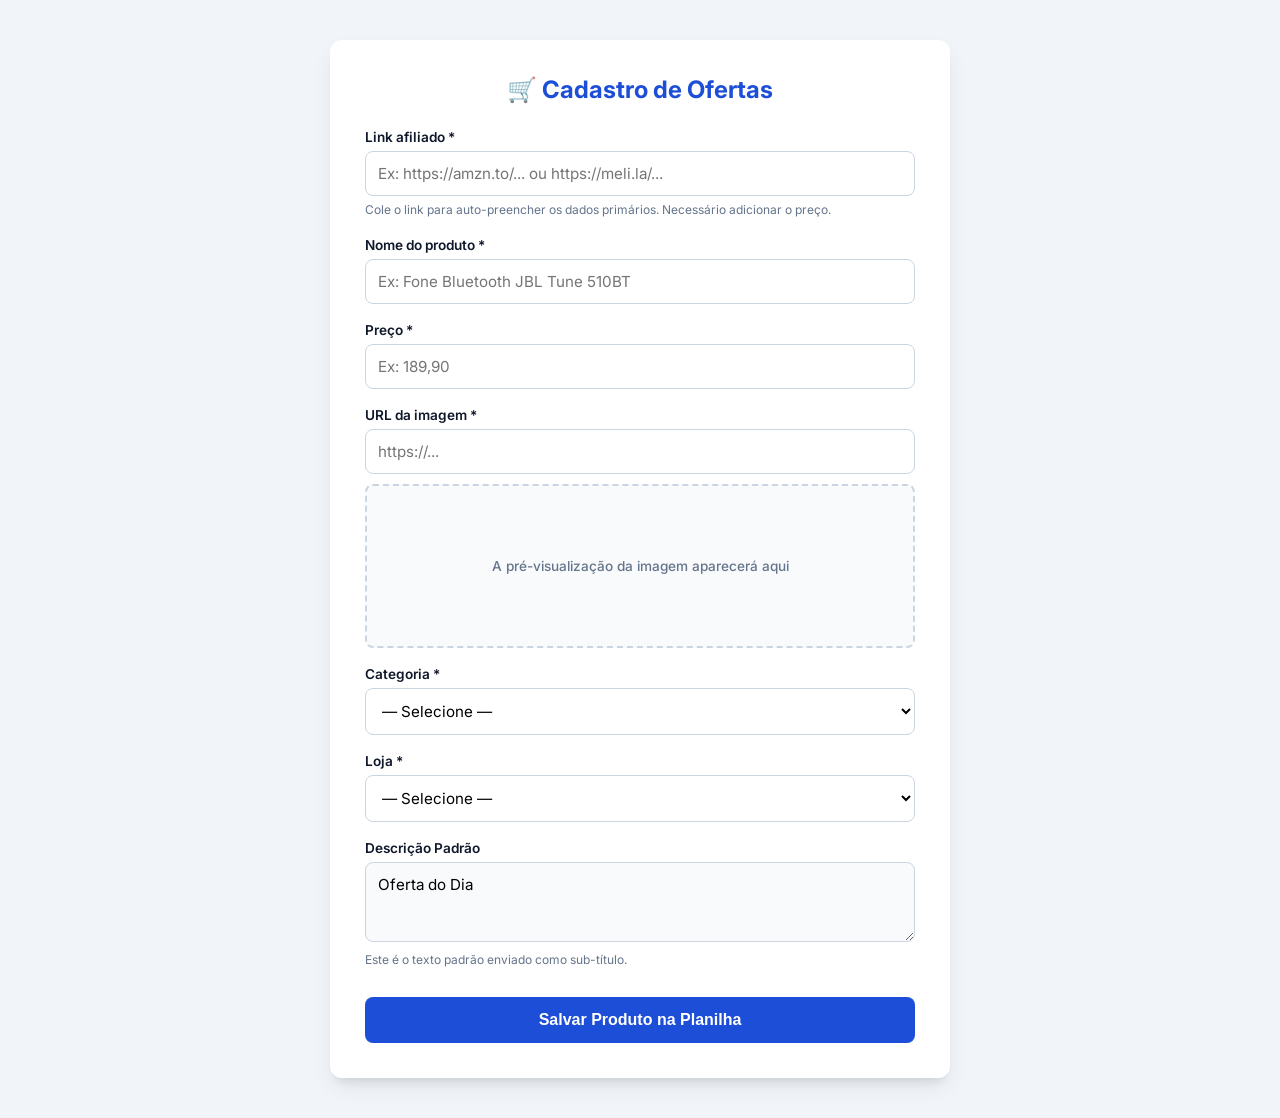
==== commit 56f482d5: "Atualizar o 3497.html" ====
--- a/3497.html
+++ b/3497.html
@@ -380,7 +380,7 @@
 
         <input type="url" id="link" placeholder="Ex: https://amzn.to/... ou https://meli.la/..." oninput="aoDigitarLink()" required>
 
-        <div class="preco-dica">Cole o link para auto-preencher os dados primários. O Back-end cuidará do preço.</div>
+        <div class="preco-dica">Cole o link para auto-preencher os dados primários. Necessário adicionar o preço.</div>
 
     </div>
 
